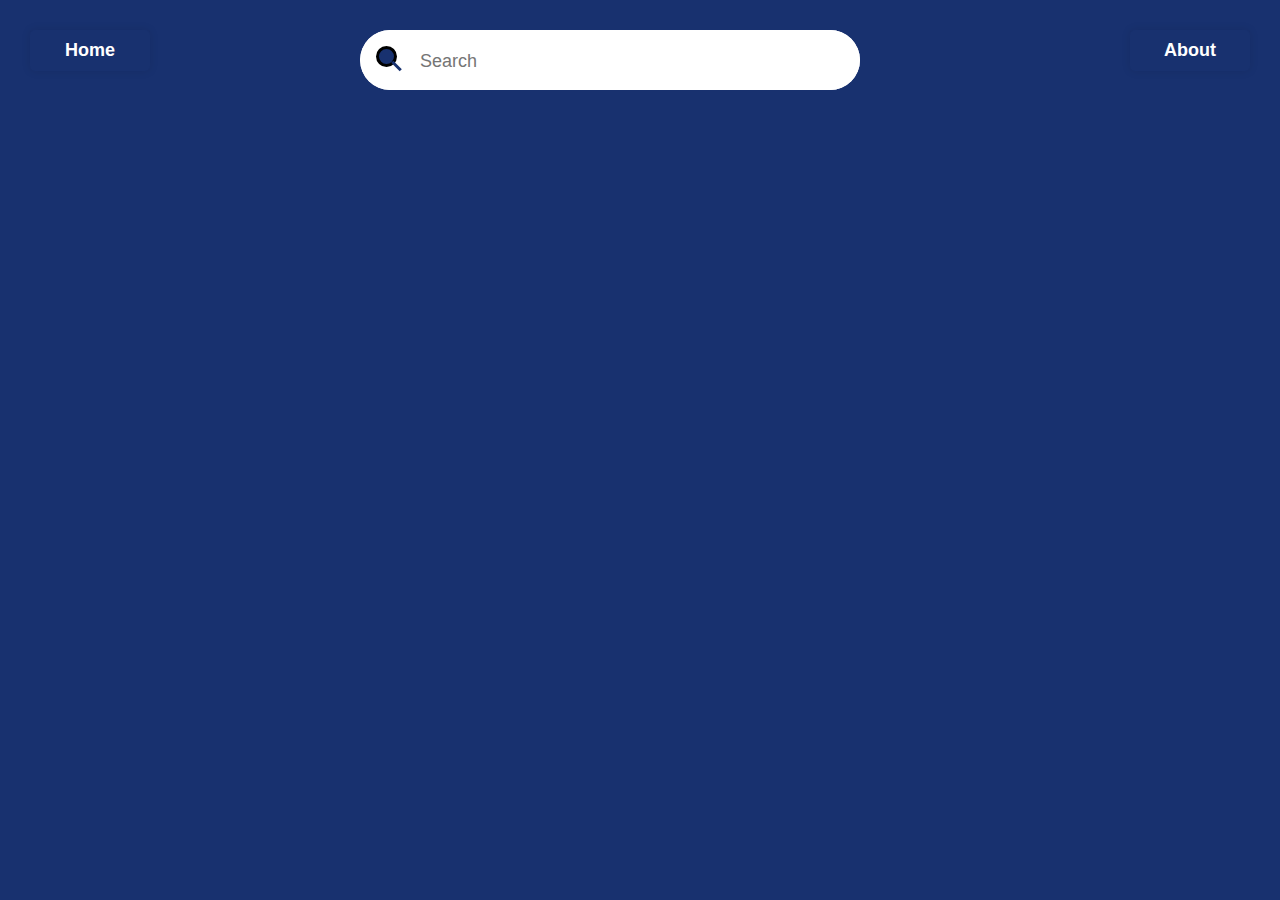
==== index.html @ ed577e5b "Next Page" ====
<!DOCTYPE html>
<html>
<head>
    <meta charset="UTF-8">
    <title>Search Bar</title>
    <link rel="stylesheet" href="style.css">
</head>
<body>
    <a href="#" class="btn">Home</a>
    <b href="#" class="btn1">About</b>
    <div class="search">
        <div class="icon"></div>
        <div class="input">
        <input type="text" placeholder="Search" id="mysearch">
    </div>
    <span class="'clear" onclick="document.getElementById('mysearch').value = ''"></span>
    <script>
        const icon = document.querySelector('.icon');
        const search = document.querySelector('.search');
        icon.onclick = function(){
            search.classList.toggle('active')
        }
    </script>
</body>
 </html>
---- style.css ----
@import url('https://fonts.googleapis.com/css2?family=Barlow:ital,wght@0,100;0,200;0,300;0,400;0,500;0,600;0,700;0,800;0,900;1,100;1,200;1,300;1,400;1,500;1,600;1,700;1,800;1,900&display=swap');
body{
    margin: 0;
    padding: 0;
    box-sizing: border-boox;
    font-family: 'Poppins', sans-serif;
}
body{
    display: flex;
    justify-content: center;
    align-items: center;
    min-height: 100vh;
    background: #18316f;
}
.btn{
    position: absolute;
    top: 30px;
    left:30px;
    font-family: 'Poppins', sans-serif;
    font-size: 18px;
    font-weight: bold;
    background: #18316f;
    width: 100px;
    padding: 10px;
    text-align: center;
    text-decoration: none;
    color: #fff;
    border-radius: 5px;
    cursor: pointer;
    box-shadow: 0 0 10px rgba(0, 0, 0, 0.1);
    -webkit-transition-duration: 0.3s;
    transition-duration: 0.3s;
    -webkit-transition-property: box-shadow, transform;
    transition-property: box-shadow, transform;
}
.btn:hover, btn:focus, btn:active{
    box-shadow: 0 0 20px rgba(0, 0, 0, 0.5);
    -webkit-transform: scale(1.1);
    transform: scale(1.1);
}
.btn1{
    position: absolute;
    top: 30px;
    right:30px;
    font-family: 'Poppins', sans-serif;
    font-size: 18px;
    font-weight: bold;
    background: #18316f;
    width: 100px;
    padding: 10px;
    text-align: center;
    text-decoration: none;
    color: #fff;
    border-radius: 5px;
    cursor: pointer;
    box-shadow: 0 0 10px rgba(0, 0, 0, 0.1);
    -webkit-transition-duration: 0.3s;
    transition-duration: 0.3s;
    -webkit-transition-property: box-shadow, transform;
    transition-property: box-shadow, transform;
}
.btn1:hover, btn1:focus, btn1:active{
    box-shadow: 0 0 20px rgba(0, 0, 0, 0.5);
    -webkit-transform: scale(1.1);
    transform: scale(1.1);
}
.search{
    position: fixed;
    top: 30px;
    left: 360px;
    background: #fff;
    border-radius: 60px;
    transition: 0.5s;
    background: #fff;
    box-shadow: 0 0 10 5px ;
    overflow: hidden;
}
.search.active{
    position: fixed;
    top: 30px;
    left: 360px;
}
.search .icon{
    position: absolute;
    top: 0;
    left: 0;
    width: 60px;
    height: 60px;
    background: #fff;
    border-radius: 60px;
    display: flex;
    justify-content: center;
    align-items: center;
    z-index: 1000;
    cursor: pointer;
}
.search .icon::before{
    content: '';
    position: absolute;
    width: 15px;
    height: 15px;
    background: #18316f;
    border: 3px solid ;
    border-radius: 50%;
    transform: translate(-4px,-4px);
}
.search .icon::after{
    content: '';
    position: absolute;
    width: 3px;
    height: 12px;
    background: #18316f;
    transform: translate(6px,6px) rotate(315deg);
}
.search .input{
    position: relative;
    width: 500px;
    height: 60px;
    left: 60px;
    display: flex;
    justify-content: center;
    align-items: center;
}
.search .input input{
    position: absolute;
    top: 0;
    width: 100%;
    height: 70%;
    border: none;
    outline: navajowhite;
    font-size: 18px;
    padding: 10px 0;
}
.clear{
    position: absolute;
    top: 50%;
    transform: translateY(-50%);
    width: 15px;
    height: 15px;
    right: 15px;
    cursor: pointer;
    display: flex;
    justify-content: center;
    align-items: center;
}
.clear::before{
    position: absolute;
    content:'';
    width: 1px;
    height: 15px;
    background: #999;
    transform: rotate(45deg);
}
.clear::after{
    position: absolute;
    content:'';
    width: 1px;
    height: 15px;
    background: #999;
    transform: rotate(315deg);
}
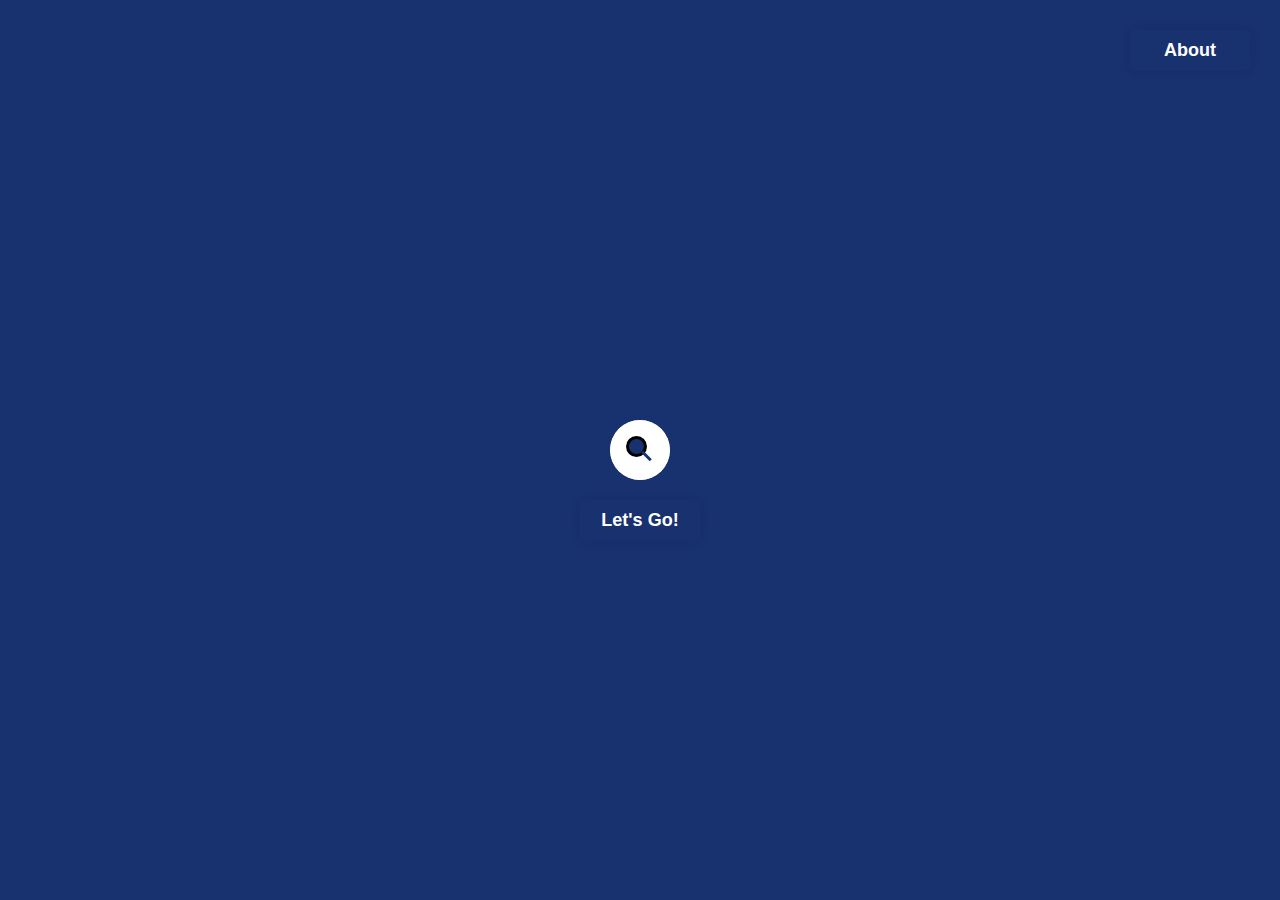
==== commit 5b29126f: "Home Page" ====
--- a/index.html
+++ b/index.html
@@ -6,7 +6,7 @@
     <link rel="stylesheet" href="style.css">
 </head>
 <body>
-    <a href="#" class="btn">Home</a>
+    <a href="#" class="btn">Let's Go!</a>
     <b href="#" class="btn1">About</b>
     <div class="search">
         <div class="icon"></div>
--- a/style.css
+++ b/style.css
@@ -14,8 +14,8 @@
 }
 .btn{
     position: absolute;
-    top: 30px;
-    left:30px;
+    top: 500px;
+    left:auto;
     font-family: 'Poppins', sans-serif;
     font-size: 18px;
     font-weight: bold;
@@ -65,9 +65,9 @@
     transform: scale(1.1);
 }
 .search{
-    position: fixed;
-    top: 30px;
-    left: 360px;
+    position: relative;
+    width: 60px;
+    height: 60px;
     background: #fff;
     border-radius: 60px;
     transition: 0.5s;
@@ -76,9 +76,7 @@
     overflow: hidden;
 }
 .search.active{
-    position: fixed;
-    top: 30px;
-    left: 360px;
+    width: 360px;
 }
 .search .icon{
     position: absolute;
@@ -114,8 +112,8 @@
 }
 .search .input{
     position: relative;
-    width: 500px;
-    height: 60px;
+    width: 300px;
+    height: 50px;
     left: 60px;
     display: flex;
     justify-content: center;
@@ -125,7 +123,7 @@
     position: absolute;
     top: 0;
     width: 100%;
-    height: 70%;
+    height: 100%;
     border: none;
     outline: navajowhite;
     font-size: 18px;
